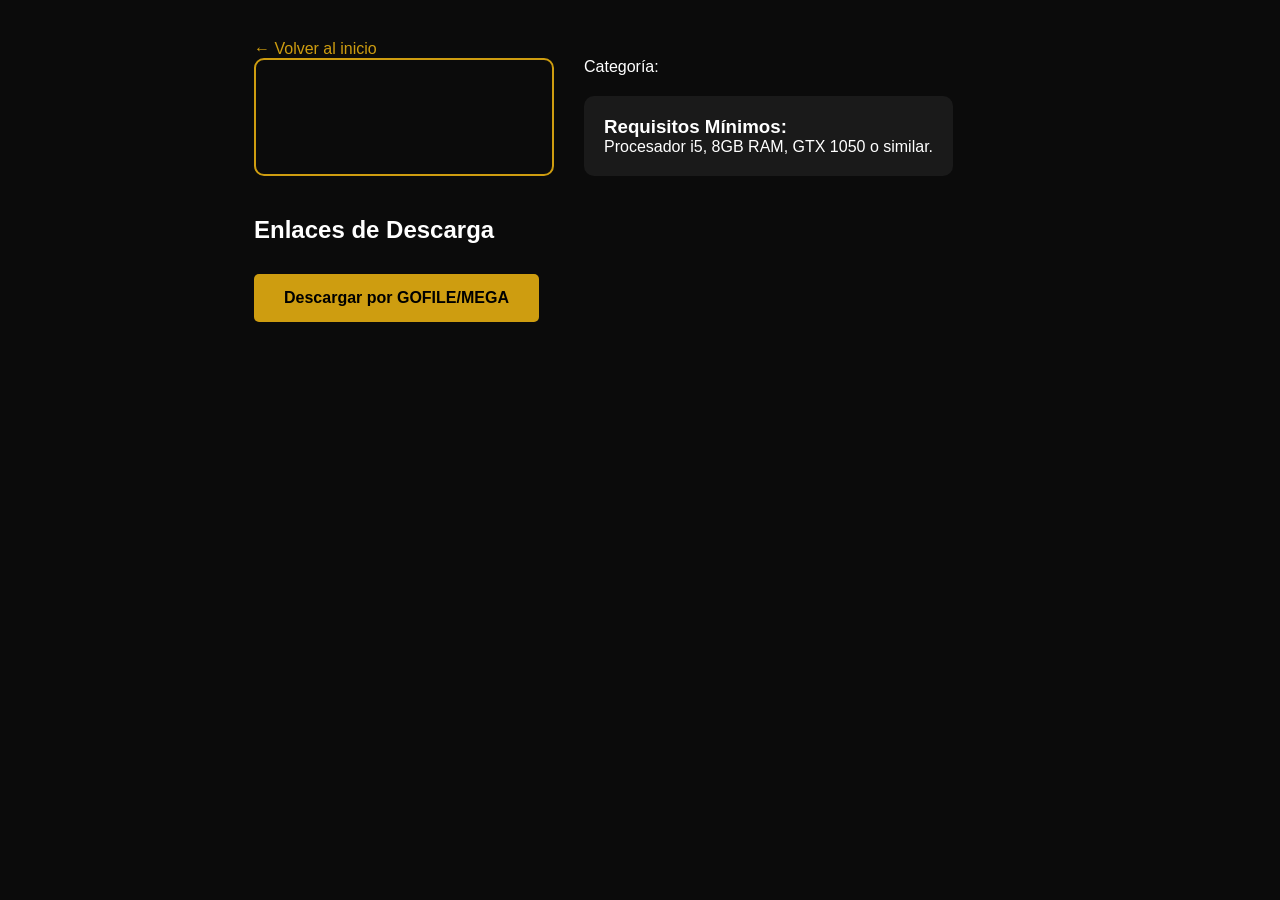
==== juego.html @ 41a4ec89 "Add files via upload" ====
<!DOCTYPE html>
<html lang="es">
<head>
    <meta charset="UTF-8">
    <meta name="viewport" content="width=device-width, initial-scale=1.0">
    <title>Detalles del Juego | NULLTRACE</title>
    <link rel="stylesheet" href="style.css">
    <style>
        .details-container { padding: 40px 5%; max-width: 900px; margin: auto; }
        .game-header { display: flex; gap: 30px; margin-bottom: 40px; }
        .game-header img { width: 300px; border-radius: 10px; border: 2px solid #ce9d10; }
        .specs { background: #1a1a1a; padding: 20px; border-radius: 10px; margin-top: 20px; }
        .download-box { margin-top: 30px; display: flex; gap: 15px; }
        .btn-download { background: #ce9d10; color: #000; padding: 15px 30px; text-decoration: none; font-weight: bold; border-radius: 5px; }
    </style>
</head>
<body>
    <div class="details-container">
        <a href="index.html" style="color: #ce9d10; text-decoration: none;">← Volver al inicio</a>
        
        <div class="game-header">
            <img id="game-img" src="" alt="">
            <div>
                <h1 id="game-title"></h1>
                <p>Categoría: <span id="game-cat" style="color: #ce9d10;"></span></p>
                <div class="specs">
                    <h3>Requisitos Mínimos:</h3>
                    <p id="game-req">Cargando requisitos...</p>
                </div>
            </div>
        </div>

        <h2>Enlaces de Descarga</h2>
        <div class="download-box">
            <a href="#" id="link-mega" class="btn-download" target="_blank">Descargar por GOFILE/MEGA</a>
        </div>
    </div>

    <script>
        // LEER LOS DATOS DE LA URL
        const params = new URLSearchParams(window.location.search);
        document.getElementById('game-title').innerText = params.get('title');
        document.getElementById('game-cat').innerText = params.get('cat');
        document.getElementById('game-img').src = params.get('img');
        document.getElementById('link-mega').href = params.get('url');
        
        // Aquí podrías poner requisitos personalizados si quieres
        document.getElementById('game-req').innerText = "Procesador i5, 8GB RAM, GTX 1050 o similar.";
    </script>
</body>
</html>
---- style.css ----
* {
    margin: 0;
    padding: 0;
    box-sizing: border-box;
    font-family: 'Segoe UI', Tahoma, Geneva, Verdana, sans-serif;
}

body {
    background-color: #0b0b0b;
    color: #fff;
    overflow-x: hidden;
}

/* Navbar */
.navbar {
    background: #111;
    padding: 15px 5%;
    display: flex;
    justify-content: space-between;
    align-items: center;
    border-bottom: 2px solid #ce9d10;
    position: sticky;
    top: 0;
    z-index: 100;
}

.logo {
    font-size: 24px;
    font-weight: 900;
    letter-spacing: 2px;
}

.logo span {
    color: #ce9d10;
}

#search {
    background: #1a1a1a;
    border: 1px solid #333;
    padding: 8px 15px;
    color: white;
    border-radius: 5px;
    width: 300px;
}

/* Grid de Juegos */
.container {
    padding: 40px 5%;
}

.section-title {
    margin-bottom: 30px;
    border-left: 5px solid #ce9d10;
    padding-left: 15px;
}

.grid-games {
    display: grid;
    grid-template-columns: repeat(auto-fill, minmax(200px, 1fr));
    gap: 25px;
}

.game-card {
    background: #151515;
    border-radius: 10px;
    overflow: hidden;
    transition: 0.3s;
    cursor: pointer;
    border: 1px solid #222;
}

.game-card:hover {
    transform: translateY(-10px);
    border-color: #ce9d10;
}

.game-card img {
    width: 100%;
    height: 250px;
    object-fit: cover;
}

.game-info {
    padding: 15px;
    text-align: center;
}

.game-info h3 {
    color: #ffffff;
    font-size: 16px;
    text-transform: uppercase;
}

/* Modal */
.modal {
    display: none;
    position: fixed;
    z-index: 1000;
    left: 0; top: 0;
    width: 100%; height: 100%;
    background: rgba(0,0,0,0.9);
}

.modal-content {
    background: #111;
    margin: 5% auto;
    padding: 30px;
    width: 90%;
    max-width: 500px;
    text-align: center;
    border: 2px solid #ce9d10;
    border-radius: 15px;
}

.modal-img {
    width: 100%;
    border-radius: 10px;
    margin: 15px 0;
}

.btn-dl {
    display: block;
    background: #ce9d10;
    color: black;
    padding: 12px;
    margin: 10px 0;
    font-weight: bold;
    text-decoration: none;
    border-radius: 5px;
}

.close {
    float: right;
    font-size: 28px;
    cursor: pointer;
    color: #ce9d10;
}


/* --- ESTILOS DEL MENÚ DE CATEGORÍAS --- */
.nav-controls {
    display: flex;
    align-items: center;
    gap: 15px;
}

.category-dropdown {
    position: relative;
    display: inline-block;
    margin-right: 400px;
}

.dropbtn-cat {
    background: #1a1a1a;
    color: #ce9d10;
    border: 1px solid #ce9d10;
    padding: 8px 15px;
    cursor: pointer;
    font-weight: bold;
    text-transform: uppercase;
    border-radius: 5px;
}

.category-content {
    display: none; /* Se oculta por defecto */
    position: absolute;
    background-color: #111;
    min-width: 180px;
    box-shadow: 0px 8px 16px rgba(0,0,0,0.5);
    z-index: 1001;
    border: 1px solid #333;
    top: 45px;
}

/* Esta clase se añade con JS para mostrar el menú */
.show-cat {
    display: block !important;
}

.category-content a {
    color: white;
    padding: 12px 16px;
    text-decoration: none;
    display: block;
    text-align: left;
}

.category-content a:hover {
    background-color: #ce9d10;
    color: black;
}
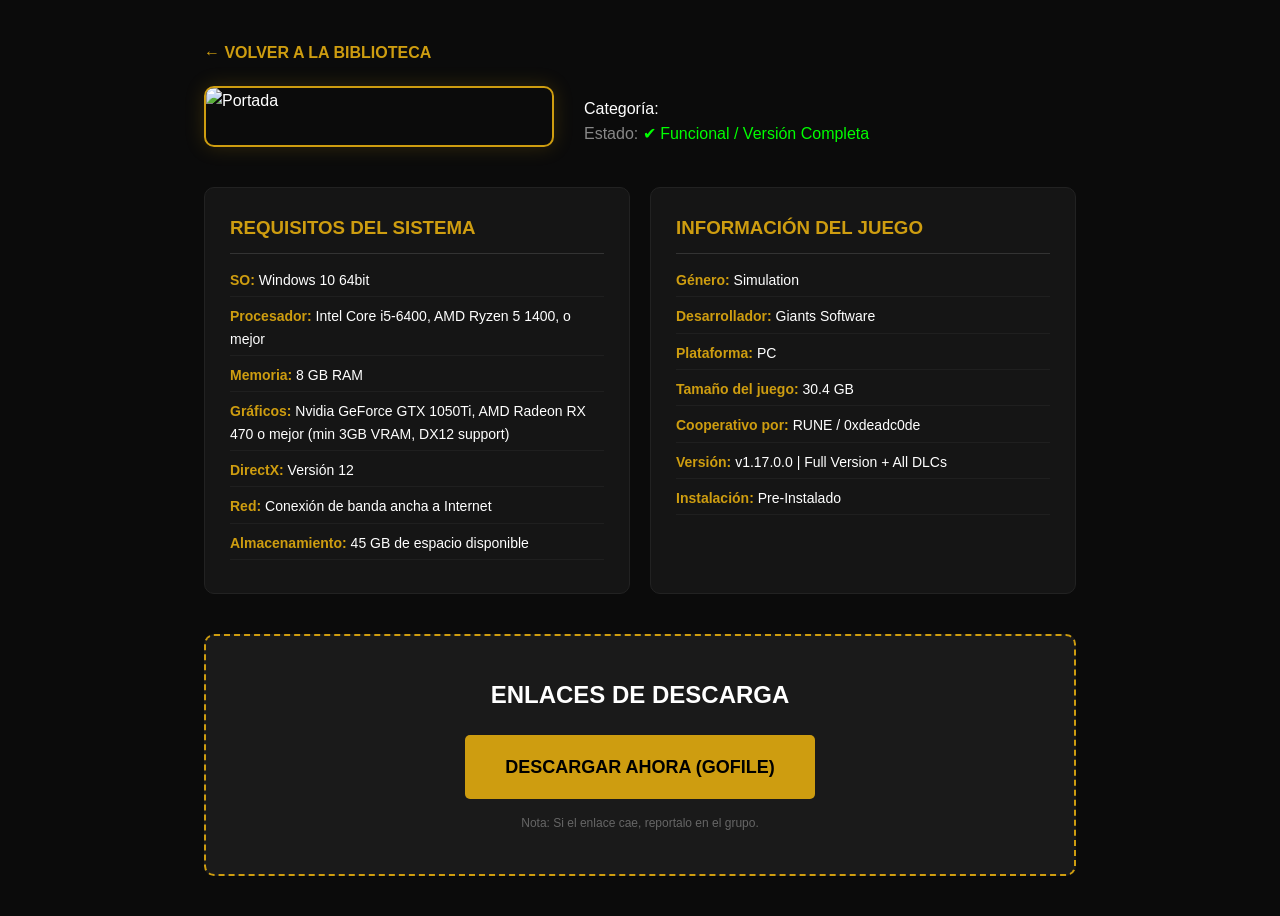
==== commit c6648172: "Add files via upload" ====
--- a/juego.html
+++ b/juego.html
@@ -6,46 +6,88 @@
     <title>Detalles del Juego | NULLTRACE</title>
     <link rel="stylesheet" href="style.css">
     <style>
-        .details-container { padding: 40px 5%; max-width: 900px; margin: auto; }
-        .game-header { display: flex; gap: 30px; margin-bottom: 40px; }
-        .game-header img { width: 300px; border-radius: 10px; border: 2px solid #ce9d10; }
-        .specs { background: #1a1a1a; padding: 20px; border-radius: 10px; margin-top: 20px; }
-        .download-box { margin-top: 30px; display: flex; gap: 15px; }
-        .btn-download { background: #ce9d10; color: #000; padding: 15px 30px; text-decoration: none; font-weight: bold; border-radius: 5px; }
+        body { background-color: #0b0b0b; color: #fff; line-height: 1.6; }
+        .details-container { padding: 40px 5%; max-width: 1000px; margin: auto; }
+        .back-link { color: #ce9d10; text-decoration: none; font-weight: bold; display: inline-block; margin-bottom: 20px; }
+        
+        .game-header { display: flex; gap: 30px; flex-wrap: wrap; margin-bottom: 40px; }
+        .game-header img { width: 350px; border-radius: 10px; border: 2px solid #ce9d10; box-shadow: 0 0 20px rgba(206, 157, 16, 0.2); }
+        .header-text { flex: 1; min-width: 300px; }
+        
+        .info-grid { display: grid; grid-template-columns: 1fr 1fr; gap: 20px; margin-top: 30px; }
+        .box { background: #151515; padding: 25px; border-radius: 10px; border: 1px solid #222; }
+        .box h3 { color: #ce9d10; margin-bottom: 15px; border-bottom: 1px solid #333; padding-bottom: 10px; text-transform: uppercase; }
+        
+        .info-list p { margin: 8px 0; font-size: 14px; border-bottom: 1px solid #1f1f1f; padding-bottom: 5px; }
+        .info-list b { color: #ce9d10; }
+
+        .download-section { margin-top: 40px; text-align: center; background: #1a1a1a; padding: 40px; border-radius: 10px; border: 2px dashed #ce9d10; }
+        .btn-download { background: #ce9d10; color: #000; padding: 18px 40px; text-decoration: none; font-weight: 900; border-radius: 5px; font-size: 18px; display: inline-block; transition: 0.3s; }
+        .btn-download:hover { transform: scale(1.05); background: #fff; }
     </style>
 </head>
 <body>
+
     <div class="details-container">
-        <a href="index.html" style="color: #ce9d10; text-decoration: none;">← Volver al inicio</a>
+        <a href="index.html" class="back-link">← VOLVER A LA BIBLIOTECA</a>
         
         <div class="game-header">
-            <img id="game-img" src="" alt="">
-            <div>
-                <h1 id="game-title"></h1>
-                <p>Categoría: <span id="game-cat" style="color: #ce9d10;"></span></p>
-                <div class="specs">
-                    <h3>Requisitos Mínimos:</h3>
-                    <p id="game-req">Cargando requisitos...</p>
+            <img id="game-img" src="" alt="Portada">
+            <div class="header-text">
+                <h1 id="game-title" style="font-size: 3rem; margin-bottom: 10px;"></h1>
+                <p>Categoría: <span id="game-cat" style="color: #ce9d10; font-weight: bold;"></span></p>
+                <p style="color: #888;">Estado: <span style="color: #00ff00;">✔ Funcional / Versión Completa</span></p>
+            </div>
+        </div>
+
+        <div class="info-grid">
+            <div class="box">
+                <h3>REQUISITOS DEL SISTEMA</h3>
+                <div class="info-list">
+                    <p><b>SO:</b> Windows 10 64bit</p>
+                    <p><b>Procesador:</b> Intel Core i5-6400, AMD Ryzen 5 1400, o mejor</p>
+                    <p><b>Memoria:</b> 8 GB RAM</p>
+                    <p><b>Gráficos:</b> Nvidia GeForce GTX 1050Ti, AMD Radeon RX 470 o mejor (min 3GB VRAM, DX12 support)</p>
+                    <p><b>DirectX:</b> Versión 12</p>
+                    <p><b>Red:</b> Conexión de banda ancha a Internet</p>
+                    <p><b>Almacenamiento:</b> 45 GB de espacio disponible</p>
+                </div>
+            </div>
+
+            <div class="box">
+                <h3>INFORMACIÓN DEL JUEGO</h3>
+                <div class="info-list">
+                    <p><b>Género:</b> Simulation</p>
+                    <p><b>Desarrollador:</b> Giants Software</p>
+                    <p><b>Plataforma:</b> PC</p>
+                    <p><b>Tamaño del juego:</b> 30.4 GB</p>
+                    <p><b>Cooperativo por:</b> RUNE / 0xdeadc0de</p>
+                    <p><b>Versión:</b> v1.17.0.0 | Full Version + All DLCs</p>
+                    <p><b>Instalación:</b> Pre-Instalado</p>
                 </div>
             </div>
         </div>
 
-        <h2>Enlaces de Descarga</h2>
-        <div class="download-box">
-            <a href="#" id="link-mega" class="btn-download" target="_blank">Descargar por GOFILE/MEGA</a>
+        <div class="download-section">
+            <h2 style="margin-bottom: 20px;">ENLACES DE DESCARGA</h2>
+            <a href="#" id="link-download" class="btn-download" target="_blank">DESCARGAR AHORA (GOFILE)</a>
+            <p style="margin-top: 15px; color: #666; font-size: 12px;">Nota: Si el enlace cae, reportalo en el grupo.</p>
         </div>
     </div>
 
     <script>
-        // LEER LOS DATOS DE LA URL
+        // Cargar datos dinámicos de la URL
         const params = new URLSearchParams(window.location.search);
-        document.getElementById('game-title').innerText = params.get('title');
-        document.getElementById('game-cat').innerText = params.get('cat');
-        document.getElementById('game-img').src = params.get('img');
-        document.getElementById('link-mega').href = params.get('url');
         
-        // Aquí podrías poner requisitos personalizados si quieres
-        document.getElementById('game-req').innerText = "Procesador i5, 8GB RAM, GTX 1050 o similar.";
+        if(params.has('title')) {
+            document.getElementById('game-title').innerText = params.get('title');
+            document.getElementById('game-cat').innerText = params.get('cat');
+            document.getElementById('game-img').src = params.get('img');
+            document.getElementById('link-download').href = params.get('url');
+            
+            // Cambiar el título de la pestaña del navegador
+            document.title = params.get('title') + " | NULLTRACE";
+        }
     </script>
 </body>
 </html>
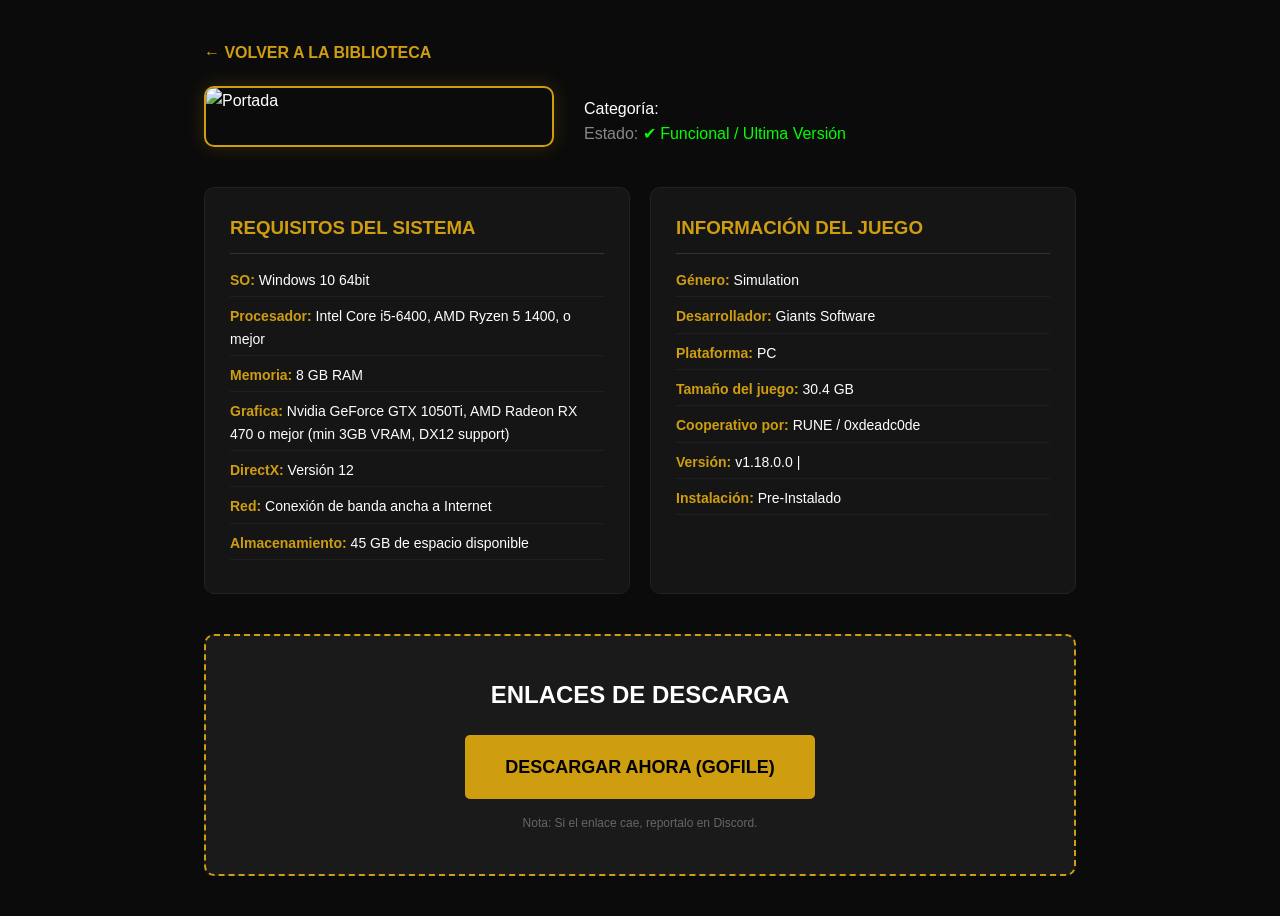
==== commit f64eb8a3: "Add files via upload" ====
--- a/juego.html
+++ b/juego.html
@@ -36,7 +36,7 @@
             <div class="header-text">
                 <h1 id="game-title" style="font-size: 3rem; margin-bottom: 10px;"></h1>
                 <p>Categoría: <span id="game-cat" style="color: #ce9d10; font-weight: bold;"></span></p>
-                <p style="color: #888;">Estado: <span style="color: #00ff00;">✔ Funcional / Versión Completa</span></p>
+                <p style="color: #888;">Estado: <span style="color: #00ff00;">✔ Funcional / Ultima Versión</span></p>
             </div>
         </div>
 
@@ -47,7 +47,7 @@
                     <p><b>SO:</b> Windows 10 64bit</p>
                     <p><b>Procesador:</b> Intel Core i5-6400, AMD Ryzen 5 1400, o mejor</p>
                     <p><b>Memoria:</b> 8 GB RAM</p>
-                    <p><b>Gráficos:</b> Nvidia GeForce GTX 1050Ti, AMD Radeon RX 470 o mejor (min 3GB VRAM, DX12 support)</p>
+                    <p><b>Grafica:</b> Nvidia GeForce GTX 1050Ti, AMD Radeon RX 470 o mejor (min 3GB VRAM, DX12 support)</p>
                     <p><b>DirectX:</b> Versión 12</p>
                     <p><b>Red:</b> Conexión de banda ancha a Internet</p>
                     <p><b>Almacenamiento:</b> 45 GB de espacio disponible</p>
@@ -62,7 +62,7 @@
                     <p><b>Plataforma:</b> PC</p>
                     <p><b>Tamaño del juego:</b> 30.4 GB</p>
                     <p><b>Cooperativo por:</b> RUNE / 0xdeadc0de</p>
-                    <p><b>Versión:</b> v1.17.0.0 | Full Version + All DLCs</p>
+                    <p><b>Versión:</b> v1.18.0.0 |</p>
                     <p><b>Instalación:</b> Pre-Instalado</p>
                 </div>
             </div>
@@ -71,7 +71,7 @@
         <div class="download-section">
             <h2 style="margin-bottom: 20px;">ENLACES DE DESCARGA</h2>
             <a href="#" id="link-download" class="btn-download" target="_blank">DESCARGAR AHORA (GOFILE)</a>
-            <p style="margin-top: 15px; color: #666; font-size: 12px;">Nota: Si el enlace cae, reportalo en el grupo.</p>
+            <p style="margin-top: 15px; color: #666; font-size: 12px;">Nota: Si el enlace cae, reportalo en Discord.</p>
         </div>
     </div>
 
